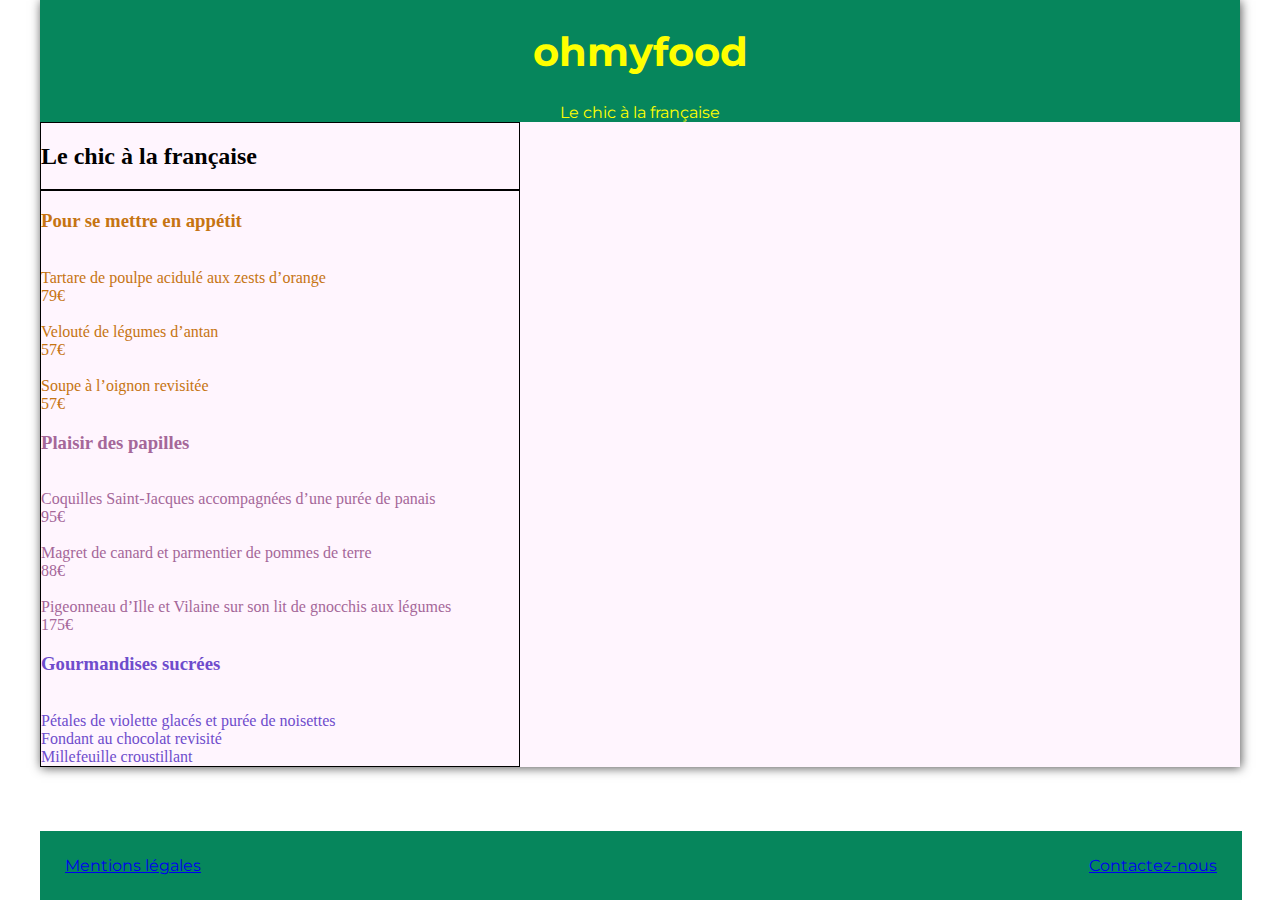
==== chic.html @ 4108fffb "6 html et 5 CSS - html warning error zéro - footer scroll ok" ====
<!DOCTYPE HTML>
<html lang="fr">
    <head>
        <meta charset="utf-8"/>
        <title>Ohmyfood - Le Chic à la Française</title>
        <link rel="stylesheet" href="style.css"/>
        <link rel="stylesheet" href="stylechic.css"/>
        <link rel="stylesheet" href="https://use.fontawesome.com/releases/v5.14.0/css/all.css" integrity="sha384-HzLeBuhoNPvSl5KYnjx0BT+WB0QEEqLprO+NBkkk5gbc67FTaL7XIGa2w1L0Xbgc" crossorigin="anonymous">
        <link href="https://fonts.googleapis.com/css2?family=Montserrat&display=swap" rel="stylesheet">  
        <link href="https://fonts.googleapis.com/css2?family=Croissant+One&display=swap" rel="stylesheet">
    
    </head>
    <body>
        <header>  
            <h1>
                ohmyfood
            </h1>            
        </header>
        <main>
            <header class="textchic">
                Le chic à la française
            </header>
            <div class="menuchic">    
                <section class="menuchictitle">
                    <h2>
                        Le chic à la française
                    </h2>
                </section>
                <section class="menuchicmeal">
                    <div class="police1">
                        <h3>
                            Pour se mettre en appétit
                        </h3>
                            <br>Tartare de poulpe acidulé aux zests d’orange
                                <span class="prix">
                                    79€
                                </span>
                            <br>Velouté de légumes d’antan
                                <span class="prix">
                                    57€
                                </span>
                            <br>Soupe à l’oignon revisitée
                                <span class="prix">
                                    57€
                                </span>
                    </div>
                    <div class="police2">
                        <h3>
                            Plaisir des papilles
                        </h3>
                            <br>Coquilles Saint-Jacques accompagnées d’une purée de panais
                                    <span class="prix">
                                        95€
                                    </span>
                                <br>Magret de canard et parmentier de pommes de terre 
                                    <span class="prix">
                                        88€
                                    </span>
                                <br>Pigeonneau d’Ille et Vilaine sur son lit de gnocchis aux légumes
                                    <span class="prix">
                                        175€
                                    </span>
                    </div>
                    <div class="police3">
                        <h3>
                            Gourmandises sucrées
                        </h3>
                            <br>Pétales de violette glacés et purée de noisettes
                            <br>Fondant au chocolat revisité
                            <br>Millefeuille croustillant 
                    </div>
                </section>
            </div>
        </main>
        <footer>
            <a href="mentions.html" target="_blank">Mentions légales
            </a>  
            <a href="mailto:julieloriau@gmail.com">
                Contactez-nous          
            </a>
        </footer>
    </body>
</html>
---- style.css ----
html {
  box-shadow: 1px 1px 10px #555;
  margin: auto;
  max-width: 1200px;
  width: 100%;
  height: auto;
}

body {
  margin: 0 0 0 0;
}

header, footer, #prochainement {
  @import url("https://fonts.googleapis.com/css2?family=Montserrat&display=swap");
  font-family: "montserrat", "arial", "sans-serif";
  background-color: #06865c;
  color: yellow;
  display: flex;
}

header {
  justify-content: center;
}

#prochainement {
  border-radius: 30px;
  width: 50%;
  align-items: center;
}

footer {
  position: fixed;
  justify-content: space-between;
  bottom: 0px;
  width: 90%;
  padding: 25px 25px 25px 25px;
  margin-right: 35px;
}

section {
  display: flex;
  flex-direction: column;
  flex-wrap: wrap;
  border: 1px solid;
  box-sizing: border-box;
  width: 40%;
}

.note {
  color: #3c1218;
  background-color: #fcdfdb;
  border: #fcdfdb;
}

.chic {
  @import url("https://fonts.googleapis.com/css2?family=Croissant+One&display=swap");
  font-family: "croissant+one", "arial", "sans-serif";
  color: #3c1218;
  background-color: #fff5fe;
  border: #fff5fe;
}

.delice {
  color: #0887fb;
  background-color: #f9f9f9;
  border: #f9f9f9;
}

.palette {
  color: #72bf56;
  background-color: #fdfffd;
  border: #fdfffd;
}

.prix {
  display: flex;
  flex-wrap: nowrap;
}

.text {
  color: black;
}

h1 {
  font-weight: bold;
  font-size: 2.5em;
}

/*# sourceMappingURL=style.css.map */
---- stylechic.css ----
.textchic .menuchictitle {
  @import url("https://fonts.googleapis.com/css2?family=Croissant+One&display=swap");
  font-family: "croissantone", "arial", "sans-serif";
}

.menuchic {
  background-color: #fff5fe;
}

.menuchictitle > h2 {
  color: linear-gradient(#c67412, #a56799, #6e4ccc);
}

.police1 {
  color: #c67412;
}

.police2 {
  color: #a56799;
}

.police3 {
  color: #6e4ccc;
}

/*# sourceMappingURL=stylechic.css.map */
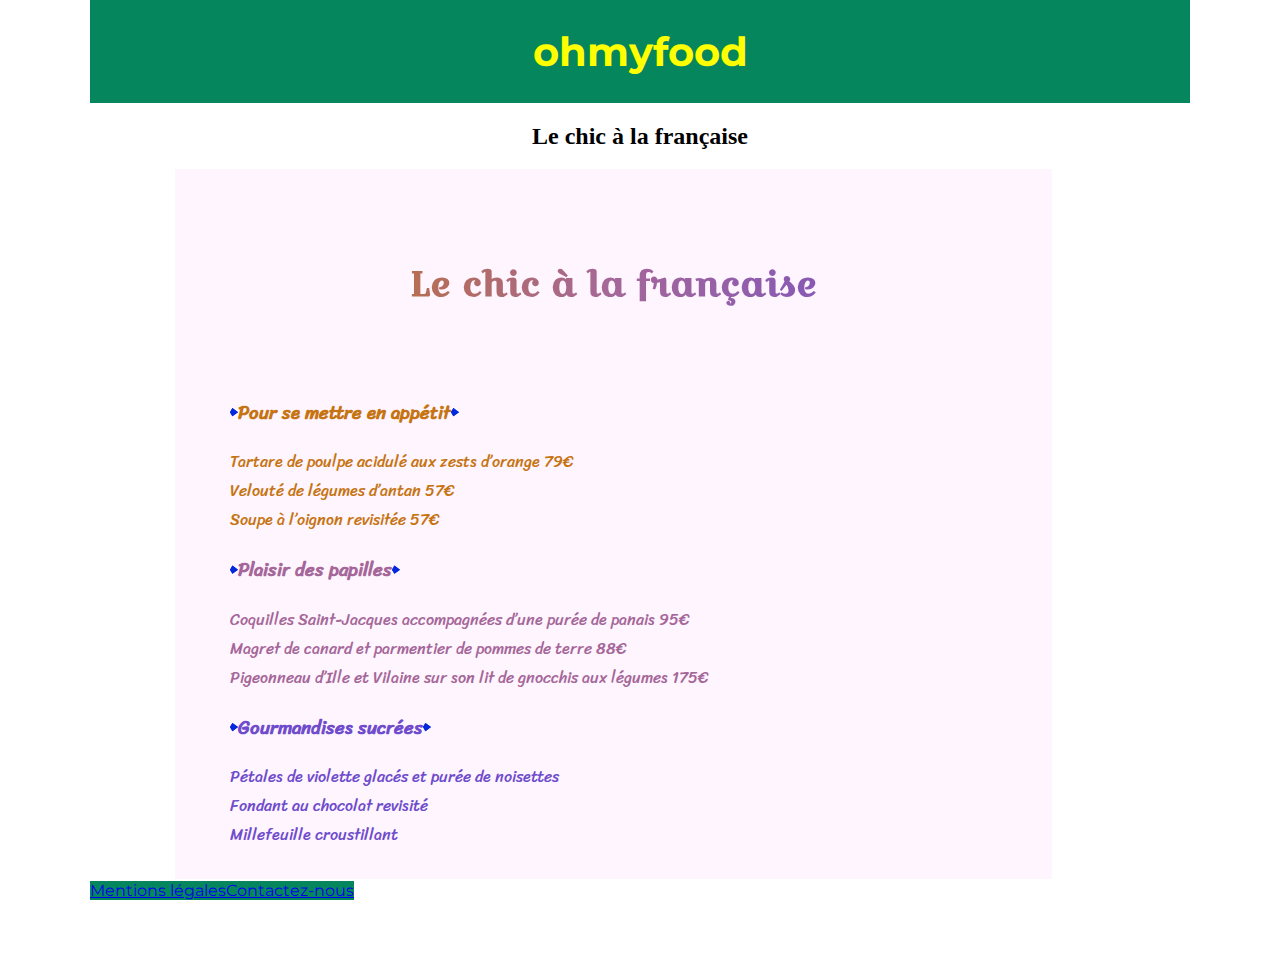
==== commit 4faadc87: "ajout colors font style création box html ok au w3c - pb sur prochainement et footer" ====
--- a/chic.html
+++ b/chic.html
@@ -6,9 +6,7 @@
         <link rel="stylesheet" href="style.css"/>
         <link rel="stylesheet" href="stylechic.css"/>
         <link rel="stylesheet" href="https://use.fontawesome.com/releases/v5.14.0/css/all.css" integrity="sha384-HzLeBuhoNPvSl5KYnjx0BT+WB0QEEqLprO+NBkkk5gbc67FTaL7XIGa2w1L0Xbgc" crossorigin="anonymous">
-        <link href="https://fonts.googleapis.com/css2?family=Montserrat&display=swap" rel="stylesheet">  
-        <link href="https://fonts.googleapis.com/css2?family=Croissant+One&display=swap" rel="stylesheet">
-    
+        <link href="https://fonts.googleapis.com/css2?family=Croissant+One&family=Dancing+Script&family=Devonshire&family=Kalam&family=Kaushan+Script&family=Montserrat&family=Noto+Serif&family=Sriracha&display=swap" rel="stylesheet">
     </head>
     <body>
         <header>  
@@ -17,55 +15,67 @@
             </h1>            
         </header>
         <main>
-            <header class="textchic">
+            <h2>
                 Le chic à la française
-            </header>
+            </h2>
             <div class="menuchic">    
-                <section class="menuchictitle">
-                    <h2>
+                <section class="menu2h">
+                    <h5>
                         Le chic à la française
-                    </h2>
+                    </h5>
                 </section>
-                <section class="menuchicmeal">
+                <section class="menu2s">
                     <div class="police1">
                         <h3>
                             Pour se mettre en appétit
                         </h3>
-                            <br>Tartare de poulpe acidulé aux zests d’orange
-                                <span class="prix">
+                            <span class="plat">
+                                Tartare de poulpe acidulé aux zests d’orange
+                            </span>
+                            <span class="prix">
                                     79€
-                                </span>
-                            <br>Velouté de légumes d’antan
-                                <span class="prix">
-                                    57€
-                                </span>
-                            <br>Soupe à l’oignon revisitée
-                                <span class="prix">
-                                    57€
-                                </span>
+                            </span>
+                            <br><span class="plat">
+                                Velouté de légumes d’antan
+                            </span>
+                            <span class="prix">
+                                57€
+                            </span>
+                            <br><span class="plat">
+                                Soupe à l’oignon revisitée
+                            </span>
+                            <span class="prix">
+                                57€
+                            </span>
                     </div>
                     <div class="police2">
                         <h3>
                             Plaisir des papilles
                         </h3>
-                            <br>Coquilles Saint-Jacques accompagnées d’une purée de panais
-                                    <span class="prix">
-                                        95€
-                                    </span>
-                                <br>Magret de canard et parmentier de pommes de terre 
-                                    <span class="prix">
-                                        88€
-                                    </span>
-                                <br>Pigeonneau d’Ille et Vilaine sur son lit de gnocchis aux légumes
-                                    <span class="prix">
-                                        175€
-                                    </span>
+                            <span class="plat">
+                                Coquilles Saint-Jacques accompagnées d’une purée de panais
+                            </span>        
+                            <span class="prix">
+                                95€
+                            </span>
+                            <br><span class="plat">
+                                Magret de canard et parmentier de pommes de terre 
+                            </span>
+                            <span class="prix">
+                                88€
+                            </span>
+                            <br><span class="plat">
+                                Pigeonneau d’Ille et Vilaine sur son lit de gnocchis aux légumes
+                            </span>
+                            <span class="prix">
+                                175€
+                            </span>
                     </div>
                     <div class="police3">
                         <h3>
                             Gourmandises sucrées
                         </h3>
-                            <br>Pétales de violette glacés et purée de noisettes
+                            Pétales de violette glacés et purée de noisettes
                             <br>Fondant au chocolat revisité
                             <br>Millefeuille croustillant 
                     </div>
--- a/style.css
+++ b/style.css
@@ -1,7 +1,6 @@
 html {
-  box-shadow: 1px 1px 10px #555;
   margin: auto;
-  max-width: 1200px;
+  max-width: 1100px;
   width: 100%;
   height: auto;
 }
@@ -10,9 +9,8 @@
   margin: 0 0 0 0;
 }
 
-header, footer, #prochainement {
-  @import url("https://fonts.googleapis.com/css2?family=Montserrat&display=swap");
-  font-family: "montserrat", "arial", "sans-serif";
+header, footer, h6 {
+  font-family: "Montserrat", sans-serif;
   background-color: #06865c;
   color: yellow;
   display: flex;
@@ -22,28 +20,74 @@
   justify-content: center;
 }
 
-#prochainement {
-  border-radius: 30px;
-  width: 50%;
-  align-items: center;
+main {
+  margin: 15px 50px 55px 50px;
+  padding: 0 35px 35px 35px;
 }
 
 footer {
   position: fixed;
+  bottom: 0px;
   justify-content: space-between;
-  bottom: 0px;
-  width: 90%;
+  /*width: 75%;
   padding: 25px 25px 25px 25px;
-  margin-right: 35px;
+  margin: 35px 50px 0 50px;*/
 }
 
 section {
   display: flex;
+  justify-content: space-around;
+  align-items: justify;
   flex-direction: column;
-  flex-wrap: wrap;
-  border: 1px solid;
+  flex-wrap: nowrap;
+  margin: 10px 35px 10px 35px;
+}
+
+.ligne1, .ligne2 {
+  display: flex;
+  flex-direction: row;
+  flex-wrap: nowrap;
+}
+
+.note, .chic, .delice, .palette {
   box-sizing: border-box;
-  width: 40%;
+  width: 35%;
+  height: 400px;
+  text-align: center;
+}
+
+.note a, .chic a, .delice a, .palette a {
+  text-decoration: none;
+}
+
+.note a {
+  color: #3c1218;
+}
+
+.chic h5 a {
+  background: -webkit-linear-gradient(left, #c67412, #a56799, #6e4ccc);
+  -webkit-background-clip: text;
+  -webkit-text-fill-color: transparent;
+}
+
+.chic h4 a {
+  color: #c77412;
+}
+
+.delice a {
+  color: #0887fb;
+}
+
+.palette a {
+  color: #72bf56;
+}
+
+.palette h5, .note h5, .chic h5, .delice h5 {
+  font-size: 1.5em;
+}
+
+.palette h4, .note h4, .chic h4, .delice h4 {
+  font-size: 1.7em;
 }
 
 .note {
@@ -52,12 +96,29 @@
   border: #fcdfdb;
 }
 
+.note h5 {
+  font-family: "Devonshire", cursive;
+}
+
+.note h4 {
+  font-family: "Sriracha", cursive;
+}
+
 .chic {
-  @import url("https://fonts.googleapis.com/css2?family=Croissant+One&display=swap");
-  font-family: "croissant+one", "arial", "sans-serif";
-  color: #3c1218;
   background-color: #fff5fe;
   border: #fff5fe;
+}
+
+.chic h5 {
+  font-family: "Croissant One", cursive;
+  background: -webkit-linear-gradient(left, #c67412, #a56799, #6e4ccc);
+  -webkit-background-clip: text;
+  -webkit-text-fill-color: transparent;
+}
+
+.chic h4 {
+  color: #c77412;
+  font-family: "Noto Serif", serif;
 }
 
 .delice {
@@ -66,19 +127,30 @@
   border: #f9f9f9;
 }
 
+.delice h5 {
+  font-family: "Dancing Script", cursive;
+}
+
+.delice h4 {
+  font-family: "Kalam", cursive;
+}
+
 .palette {
   color: #72bf56;
   background-color: #fdfffd;
   border: #fdfffd;
 }
 
-.prix {
-  display: flex;
-  flex-wrap: nowrap;
+.palette h5 {
+  font-family: "Kaushan Script", cursive;
 }
 
-.text {
-  color: black;
+.palette h4 {
+  font-family: "Kalam", cursive;
+}
+
+h1, h2, h4, h5 {
+  justify-content: center;
 }
 
 h1 {
@@ -86,4 +158,40 @@
   font-size: 2.5em;
 }
 
+h2 {
+  display: flex;
+}
+
+h4 {
+  display: flex;
+}
+
+h5 {
+  display: flex;
+}
+
+.ligne3 {
+  width: 50%;
+  display: flex;
+  flex-direction: column;
+  align-items: center;
+}
+
+.ligne3 > h3 {
+  justify-content: center;
+  font-size: 1.8em;
+  font-weight: lighter;
+  color: yellow;
+  border-radius: 10px;
+  background-clip: border-box;
+  background-color: #06865c;
+  padding: 10px 30px 10px 30px;
+}
+
+.menunote, .menuchic, .menudelice, .menupalette {
+  justify-content: center;
+  width: 90%;
+  padding: 20px 20px 20px 20px;
+}
+
 /*# sourceMappingURL=style.css.map */
--- a/stylechic.css
+++ b/stylechic.css
@@ -1,26 +1,59 @@
-.textchic .menuchictitle {
-  @import url("https://fonts.googleapis.com/css2?family=Croissant+One&display=swap");
-  font-family: "croissantone", "arial", "sans-serif";
-}
-
 .menuchic {
   background-color: #fff5fe;
 }
 
-.menuchictitle > h2 {
-  color: linear-gradient(#c67412, #a56799, #6e4ccc);
+h5 {
+  font-family: "Croissant One", cursive;
+  background: -webkit-linear-gradient(left, #c67412, #a56799, #6e4ccc);
+  background: -moz-linear-gradient(left, #c67412, #a56799, #6e4ccc);
+  -webkit-background-clip: text;
+  -moz-background-clip: text;
+  -webkit-text-fill-color: transparent;
+  -moz-text-fill-color: transparent;
+  font-size: 2.2em;
+}
+
+h3::before, h3::after {
+  content: "";
+  border: 4px solid #0228dd;
+  background: #0228dd;
+  clip-path: polygon(30% 40%, 100% 50%, 30% 60%, 0% 50%);
+}
+
+.menu2s {
+  font-family: "Sriracha", cursive;
 }
 
 .police1 {
   color: #c67412;
+  padding: 0 0 0 0;
 }
 
 .police2 {
   color: #a56799;
+  padding: 0 0 0 0;
 }
 
 .police3 {
   color: #6e4ccc;
+  padding: 0 0 0 0;
 }
 
+.prix {
+  text-align: right;
+}
+
+.plat {
+  text-align: left;
+}
+
+/*rgba(198,116,18) ,rgba(165,103,153), rgba(110,76,204)*/
+/*sur le style.scss .chic
+.chic{
+    font-size: 1.1em;
+    font-weight: bold;
+    display:flex;
+    justify-content: center;
+}*/
+
 /*# sourceMappingURL=stylechic.css.map */
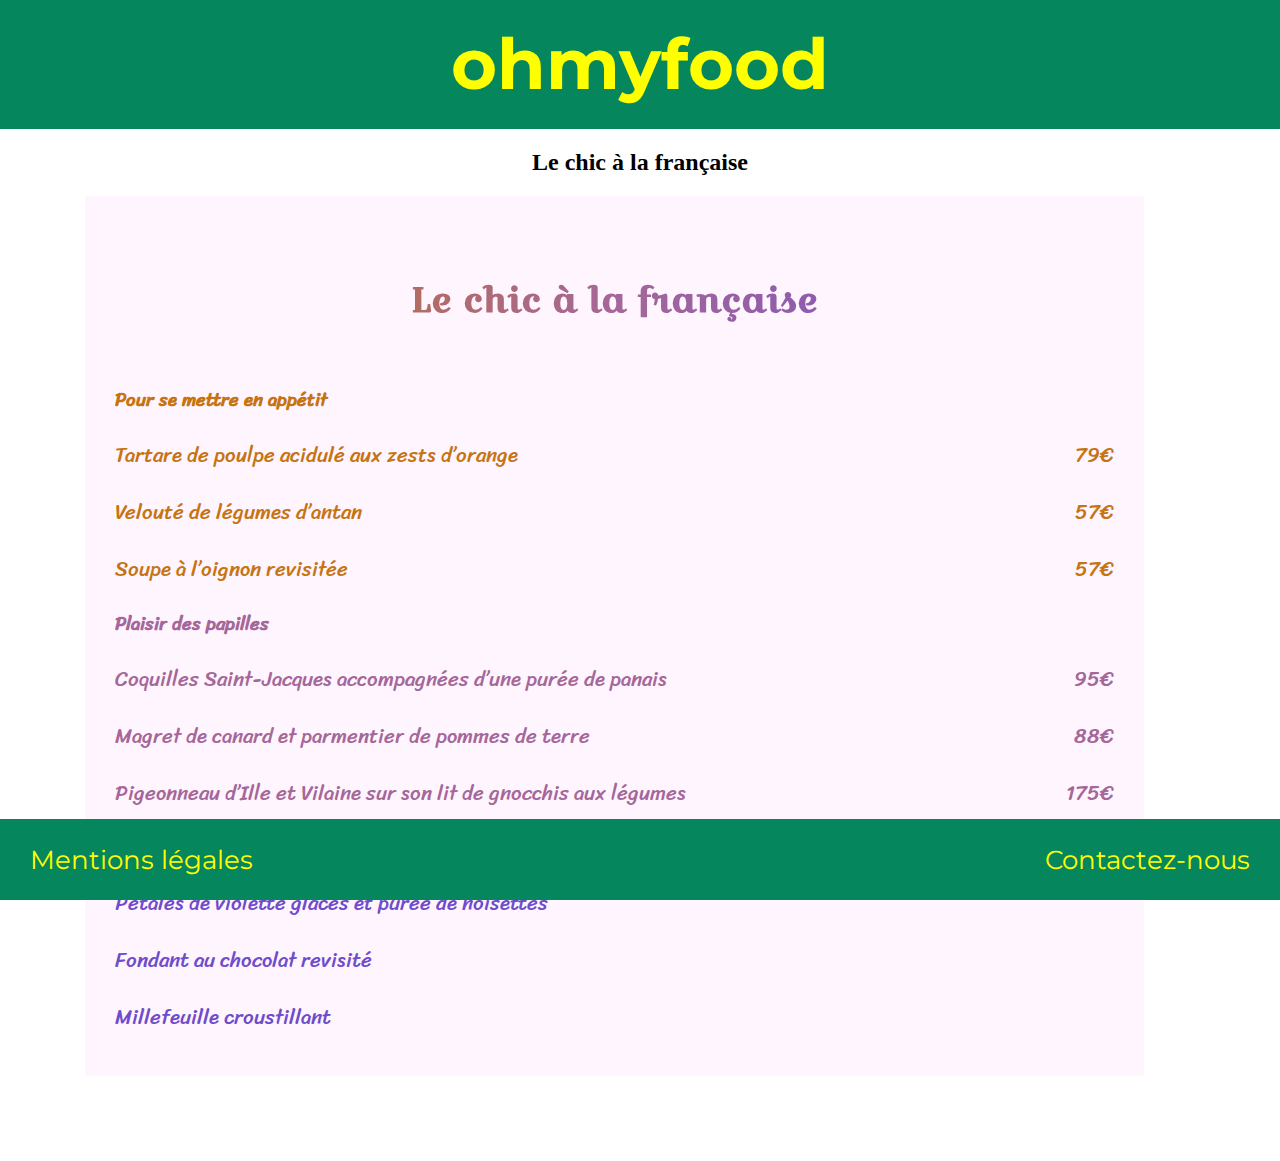
==== commit 9e115ee3: "responsive ok centré ok reste animations et traits bords h3 menus" ====
--- a/chic.html
+++ b/chic.html
@@ -11,7 +11,9 @@
     <body>
         <header>  
             <h1>
-                ohmyfood
+                <a href="index.html">
+                    ohmyfood
+                </a>
             </h1>            
         </header>
         <main>
@@ -29,55 +31,63 @@
                         <h3>
                             Pour se mettre en appétit
                         </h3>
-                            <span class="plat">
+                            <div class="plat">
+                                <p>
                                 Tartare de poulpe acidulé aux zests d’orange
-                            </span>
-                            <span class="prix">
-                                    79€
-                            </span>
-                            <br><span class="plat">
-                                Velouté de légumes d’antan
-                            </span>
-                            <span class="prix">
-                                57€
-                            </span>
-                            <br><span class="plat">
-                                Soupe à l’oignon revisitée
-                            </span>
-                            <span class="prix">
-                                57€
-                            </span>
+                                    <span class="prix">
+                                            79€
+                                    </span>
+                                </p>
+                                <p>
+                                    Velouté de légumes d’antan
+                                        <span class="prix">
+                                            57€
+                                        </span>
+                                </p>
+                                <p>
+                                    Soupe à l’oignon revisitée
+                                        <span class="prix">
+                                            57€
+                                        </span>
+                                </p>
+                            </div>
                     </div>
                     <div class="police2">
                         <h3>
                             Plaisir des papilles
                         </h3>
-                            <span class="plat">
-                                Coquilles Saint-Jacques accompagnées d’une purée de panais
-                            </span>        
-                            <span class="prix">
-                                95€
-                            </span>
-                            <br><span class="plat">
+                            <p>
+                                Coquilles Saint-Jacques accompagnées d’une purée de panais  
+                                    <span class="prix">
+                                        95€
+                                    </span>
+                            </p>
+                            <p>
                                 Magret de canard et parmentier de pommes de terre 
-                            </span>
-                            <span class="prix">
-                                88€
-                            </span>
-                            <br><span class="plat">
+                                    <span class="prix">
+                                        88€
+                                    </span>
+                            </p>
+                            <p>
                                 Pigeonneau d’Ille et Vilaine sur son lit de gnocchis aux légumes
-                            </span>
-                            <span class="prix">
-                                175€
-                            </span>
+                                    <span class="prix">
+                                        175€
+                                    </span>
+                            </p>
                     </div>
                     <div class="police3">
                         <h3>
                             Gourmandises sucrées
                         </h3>
-                            Pétales de violette glacés et purée de noisettes
-                            <br>Fondant au chocolat revisité
-                            <br>Millefeuille croustillant 
+                            <p>
+                                Pétales de violette glacés et purée de noisettes
+                            </p>
+                            <p>
+                                Fondant au chocolat revisité
+                            </p>
+                            <p>
+                                Millefeuille croustillant
+                            </p> 
                     </div>
                 </section>
             </div>
--- a/style.css
+++ b/style.css
@@ -1,10 +1,3 @@
-html {
-  margin: auto;
-  max-width: 1100px;
-  width: 100%;
-  height: auto;
-}
-
 body {
   margin: 0 0 0 0;
 }
@@ -21,7 +14,8 @@
 }
 
 main {
-  margin: 15px 50px 55px 50px;
+  box-sizing: 100%;
+  margin: 15px 50px 50px 50px;
   padding: 0 35px 35px 35px;
 }
 
@@ -29,45 +23,75 @@
   position: fixed;
   bottom: 0px;
   justify-content: space-between;
-  /*width: 75%;
-  padding: 25px 25px 25px 25px;
-  margin: 35px 50px 0 50px;*/
-}
-
-section {
-  display: flex;
-  justify-content: space-around;
-  align-items: justify;
+  width: 100%;
+}
+
+footer a {
+  padding: 25px 30px 25px 30px;
+  font-size: 1.6em;
+}
+
+h1 a, footer a {
+  color: yellow;
+}
+
+.ligne {
+  display: flex;
+  flex-direction: row;
+  justify-content: center;
+  margin: 15px 50px 0 50px;
+}
+
+.note, .chic, .delice, .palette {
+  box-sizing: border-box;
+  width: 400px;
+  height: 600px;
+  justify-content: center;
+  align-items: center;
+  display: flex;
   flex-direction: column;
   flex-wrap: nowrap;
-  margin: 10px 35px 10px 35px;
-}
-
-.ligne1, .ligne2 {
-  display: flex;
-  flex-direction: row;
-  flex-wrap: nowrap;
-}
-
-.note, .chic, .delice, .palette {
-  box-sizing: border-box;
-  width: 35%;
-  height: 400px;
+}
+
+.note, .delice {
+  margin: 0 15px 0 0;
+}
+
+.chic, .palette {
+  margin: 0 0 0 15px;
+}
+
+.note a, .chic a, .delice a, .palette a, h1 a, footer a {
+  text-decoration: none;
+}
+
+.zoom, h1 a, h1, h2, h4, h5, .ligne3 {
   text-align: center;
 }
 
-.note a, .chic a, .delice a, .palette a {
-  text-decoration: none;
+.zoom:hover {
+  zoom: 135%;
 }
 
 .note a {
   color: #3c1218;
 }
 
+.note i {
+  padding: 0 5px 0 5px;
+  background: -webkit-linear-gradient(left, #f15c61, #f6916a);
+  -webkit-background-clip: text;
+  -moz-background-clip: text;
+  -webkit-text-fill-color: transparent;
+  -moz-text-fill-color: transparent;
+}
+
 .chic h5 a {
   background: -webkit-linear-gradient(left, #c67412, #a56799, #6e4ccc);
   -webkit-background-clip: text;
-  -webkit-text-fill-color: transparent;
+  -moz-background-clip: text;
+  -webkit-text-fill-color: transparent;
+  -moz-text-fill-color: transparent;
 }
 
 .chic h4 a {
@@ -78,22 +102,40 @@
   color: #0887fb;
 }
 
+.delice h5 {
+  background: -webkit-linear-gradient(left, #023be3, #0889fb);
+  -webkit-background-clip: text;
+  -moz-background-clip: text;
+  -webkit-text-fill-color: transparent;
+  -moz-text-fill-color: transparent;
+}
+
 .palette a {
   color: #72bf56;
 }
 
+.palette h5 {
+  background: -webkit-linear-gradient(left, #41963c, #b8fa7c);
+  -webkit-background-clip: text;
+  -moz-background-clip: text;
+  -webkit-text-fill-color: transparent;
+  -moz-text-fill-color: transparent;
+}
+
 .palette h5, .note h5, .chic h5, .delice h5 {
-  font-size: 1.5em;
+  font-size: 1.4em;
 }
 
 .palette h4, .note h4, .chic h4, .delice h4 {
-  font-size: 1.7em;
+  font-size: 2em;
 }
 
 .note {
   color: #3c1218;
   background-color: #fcdfdb;
-  border: #fcdfdb;
+}
+.note:hover {
+  background: rgba(252, 223, 219, 0.5);
 }
 
 .note h5 {
@@ -106,14 +148,18 @@
 
 .chic {
   background-color: #fff5fe;
-  border: #fff5fe;
+}
+.chic:hover {
+  background: rgba(255, 245, 254, 0.5);
 }
 
 .chic h5 {
   font-family: "Croissant One", cursive;
   background: -webkit-linear-gradient(left, #c67412, #a56799, #6e4ccc);
   -webkit-background-clip: text;
-  -webkit-text-fill-color: transparent;
+  -moz-background-clip: text;
+  -webkit-text-fill-color: transparent;
+  -moz-text-fill-color: transparent;
 }
 
 .chic h4 {
@@ -124,7 +170,9 @@
 .delice {
   color: #0887fb;
   background-color: #f9f9f9;
-  border: #f9f9f9;
+}
+.delice:hover {
+  background: rgba(249, 249, 249, 0.5);
 }
 
 .delice h5 {
@@ -138,7 +186,9 @@
 .palette {
   color: #72bf56;
   background-color: #fdfffd;
-  border: #fdfffd;
+}
+.palette:hover {
+  background: rgba(253, 255, 253, 0.5);
 }
 
 .palette h5 {
@@ -149,49 +199,66 @@
   font-family: "Kalam", cursive;
 }
 
-h1, h2, h4, h5 {
-  justify-content: center;
-}
-
-h1 {
+h1, h2, h4, h5, .ligne3 {
+  justify-content: center;
+  display: flex;
+}
+
+h1 a {
   font-weight: bold;
-  font-size: 2.5em;
-}
-
-h2 {
-  display: flex;
-}
-
-h4 {
-  display: flex;
-}
-
-h5 {
-  display: flex;
+  font-size: 2.2em;
 }
 
 .ligne3 {
-  width: 50%;
-  display: flex;
-  flex-direction: column;
-  align-items: center;
+  box-sizing: content-box;
+  width: 30%;
+  margin: auto;
+  justify-content: center;
 }
 
 .ligne3 > h3 {
-  justify-content: center;
-  font-size: 1.8em;
+  font-size: 1.9em;
   font-weight: lighter;
   color: yellow;
   border-radius: 10px;
-  background-clip: border-box;
   background-color: #06865c;
   padding: 10px 30px 10px 30px;
 }
 
-.menunote, .menuchic, .menudelice, .menupalette {
+.menu1s, .menuchic, .menudelice, .menupalette {
   justify-content: center;
   width: 90%;
-  padding: 20px 20px 20px 20px;
+  padding: 20px 30px 20px 30px;
+}
+
+p {
+  display: flex;
+  flex-direction: row;
+  width: 100%;
+  justify-content: space-between;
+  font-size: 1.3em;
+}
+
+.prix {
+  display: flex;
+  flex-direction: column;
+  width: 20%;
+  align-items: flex-end;
+}
+
+@media (max-width: 768px) {
+  .ligne {
+    display: flex;
+    flex-direction: column;
+  }
+
+  .note, .chic, .delice, .palette {
+    margin: 15px 15px 0 15px;
+  }
+
+  .ligne {
+    margin: 0 0 0 0;
+  }
 }
 
 /*# sourceMappingURL=style.css.map */
--- a/stylechic.css
+++ b/stylechic.css
@@ -13,11 +13,16 @@
   font-size: 2.2em;
 }
 
-h3::before, h3::after {
-  content: "";
-  border: 4px solid #0228dd;
-  background: #0228dd;
-  clip-path: polygon(30% 40%, 100% 50%, 30% 60%, 0% 50%);
+h3::before {
+  width: 80px;
+  height: 100px;
+  background-color: #000;
+  border-radius: 50%/60% 60% 40% 40%;
+  /*content: "";
+  background:rgba(2,40,221);
+  width: 500px;
+  height: 500px;
+  clip-path: polygon(81% 98%, 100% 97%, 100% 100%, 51% 100%, 0 100%, 0 97%, 18% 99%);*/
 }
 
 .menu2s {
@@ -39,14 +44,6 @@
   padding: 0 0 0 0;
 }
 
-.prix {
-  text-align: right;
-}
-
-.plat {
-  text-align: left;
-}
-
 /*rgba(198,116,18) ,rgba(165,103,153), rgba(110,76,204)*/
 /*sur le style.scss .chic
 .chic{
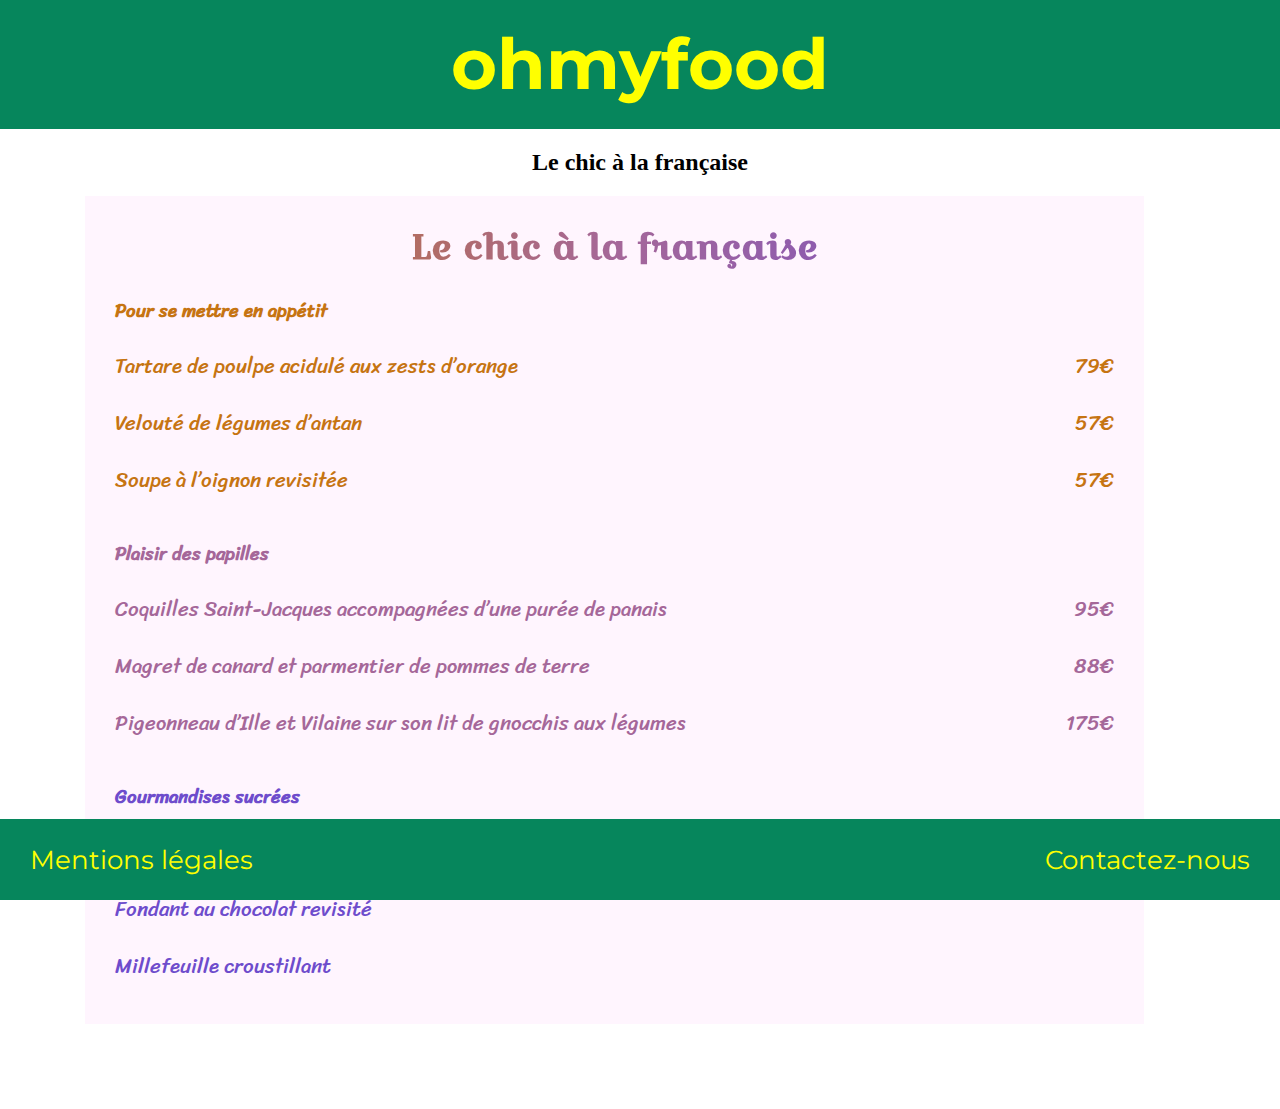
==== commit 23bafb87: "ajustement DRY - modif responsive sur chic" ====
--- a/chic.html
+++ b/chic.html
@@ -5,6 +5,7 @@
         <title>Ohmyfood - Le Chic à la Française</title>
         <link rel="stylesheet" href="style.css"/>
         <link rel="stylesheet" href="stylechic.css"/>
+        <meta name="viewport" content="width=device-width,initial-scale=1">
         <link rel="stylesheet" href="https://use.fontawesome.com/releases/v5.14.0/css/all.css" integrity="sha384-HzLeBuhoNPvSl5KYnjx0BT+WB0QEEqLprO+NBkkk5gbc67FTaL7XIGa2w1L0Xbgc" crossorigin="anonymous">
         <link href="https://fonts.googleapis.com/css2?family=Croissant+One&family=Dancing+Script&family=Devonshire&family=Kalam&family=Kaushan+Script&family=Montserrat&family=Noto+Serif&family=Sriracha&display=swap" rel="stylesheet">
     </head>
--- a/style.css
+++ b/style.css
@@ -1,5 +1,6 @@
 body {
   margin: 0 0 0 0;
+  width: 100%;
 }
 
 header, footer, h6 {
@@ -11,10 +12,11 @@
 
 header {
   justify-content: center;
+  width: 100%;
 }
 
 main {
-  box-sizing: 100%;
+  box-sizing: content-box;
   margin: 15px 50px 50px 50px;
   padding: 0 35px 35px 35px;
 }
@@ -103,7 +105,7 @@
 }
 
 .delice h5 {
-  background: -webkit-linear-gradient(left, #023be3, #0889fb);
+  background: -webkit-linear-gradient(left, #0023db, #087ef8);
   -webkit-background-clip: text;
   -moz-background-clip: text;
   -webkit-text-fill-color: transparent;
@@ -231,6 +233,18 @@
   padding: 20px 30px 20px 30px;
 }
 
+.menu1h h5, .menu2h h5, .menu3h h5, .menu4h h5 {
+  font-size: 2.2em;
+  margin: 5px 0 0 0;
+}
+
+.menu1s, .menu2s, .menu3s, .menu4s {
+  margin: 5px 0 0 0;
+  display: flex;
+  flex-direction: column;
+  justify-content: flex-start;
+}
+
 p {
   display: flex;
   flex-direction: row;
@@ -246,18 +260,49 @@
   align-items: flex-end;
 }
 
+.mention h3 {
+  text-align: justify;
+}
+
+.mention {
+  margin: 10px 5px 60px 5px;
+}
+
 @media (max-width: 768px) {
   .ligne {
     display: flex;
     flex-direction: column;
+    margin: 0 0 0 0;
   }
 
   .note, .chic, .delice, .palette {
     margin: 15px 15px 0 15px;
-  }
-
-  .ligne {
-    margin: 0 0 0 0;
+    padding: 0 0 0 0;
+    box-sizing: border-box;
+    width: auto;
+  }
+
+  .palette a, .note a, .chic a, .delice a {
+    font-size: 1.2em;
+  }
+
+  main {
+    margin: 10px 5px 60px 5px;
+  }
+
+  .menu1s, .menuchic, .menudelice, .menupalette {
+    justify-content: center;
+    margin: 10px 10px 80px 10px;
+    padding: 0 0 10px 0;
+    width: auto;
+  }
+
+  p {
+    font-size: 1.1em;
+  }
+
+  h1 a {
+    font-size: 1.8em;
   }
 }
 
--- a/stylechic.css
+++ b/stylechic.css
@@ -2,29 +2,30 @@
   background-color: #fff5fe;
 }
 
-h5 {
-  font-family: "Croissant One", cursive;
+.menu2h {
   background: -webkit-linear-gradient(left, #c67412, #a56799, #6e4ccc);
   background: -moz-linear-gradient(left, #c67412, #a56799, #6e4ccc);
   -webkit-background-clip: text;
   -moz-background-clip: text;
   -webkit-text-fill-color: transparent;
   -moz-text-fill-color: transparent;
-  font-size: 2.2em;
 }
 
-h3::before {
-  width: 80px;
-  height: 100px;
-  background-color: #000;
-  border-radius: 50%/60% 60% 40% 40%;
-  /*content: "";
-  background:rgba(2,40,221);
-  width: 500px;
-  height: 500px;
-  clip-path: polygon(81% 98%, 100% 97%, 100% 100%, 51% 100%, 0 100%, 0 97%, 18% 99%);*/
+.menu2h h5 {
+  font-family: "Croissant One", cursive;
 }
 
+/*h3::before{
+    width: 80px;
+    height: 100px;
+    background-color: #000;
+    border-radius: 50% / 60% 60% 40% 40%;
+    content: "";
+    background:rgba(2,40,221);
+    width: 500px;
+    height: 500px;
+    clip-path: polygon(81% 98%, 100% 97%, 100% 100%, 51% 100%, 0 100%, 0 97%, 18% 99%);
+}*/
 .menu2s {
   font-family: "Sriracha", cursive;
 }
@@ -44,13 +45,4 @@
   padding: 0 0 0 0;
 }
 
-/*rgba(198,116,18) ,rgba(165,103,153), rgba(110,76,204)*/
-/*sur le style.scss .chic
-.chic{
-    font-size: 1.1em;
-    font-weight: bold;
-    display:flex;
-    justify-content: center;
-}*/
-
 /*# sourceMappingURL=stylechic.css.map */
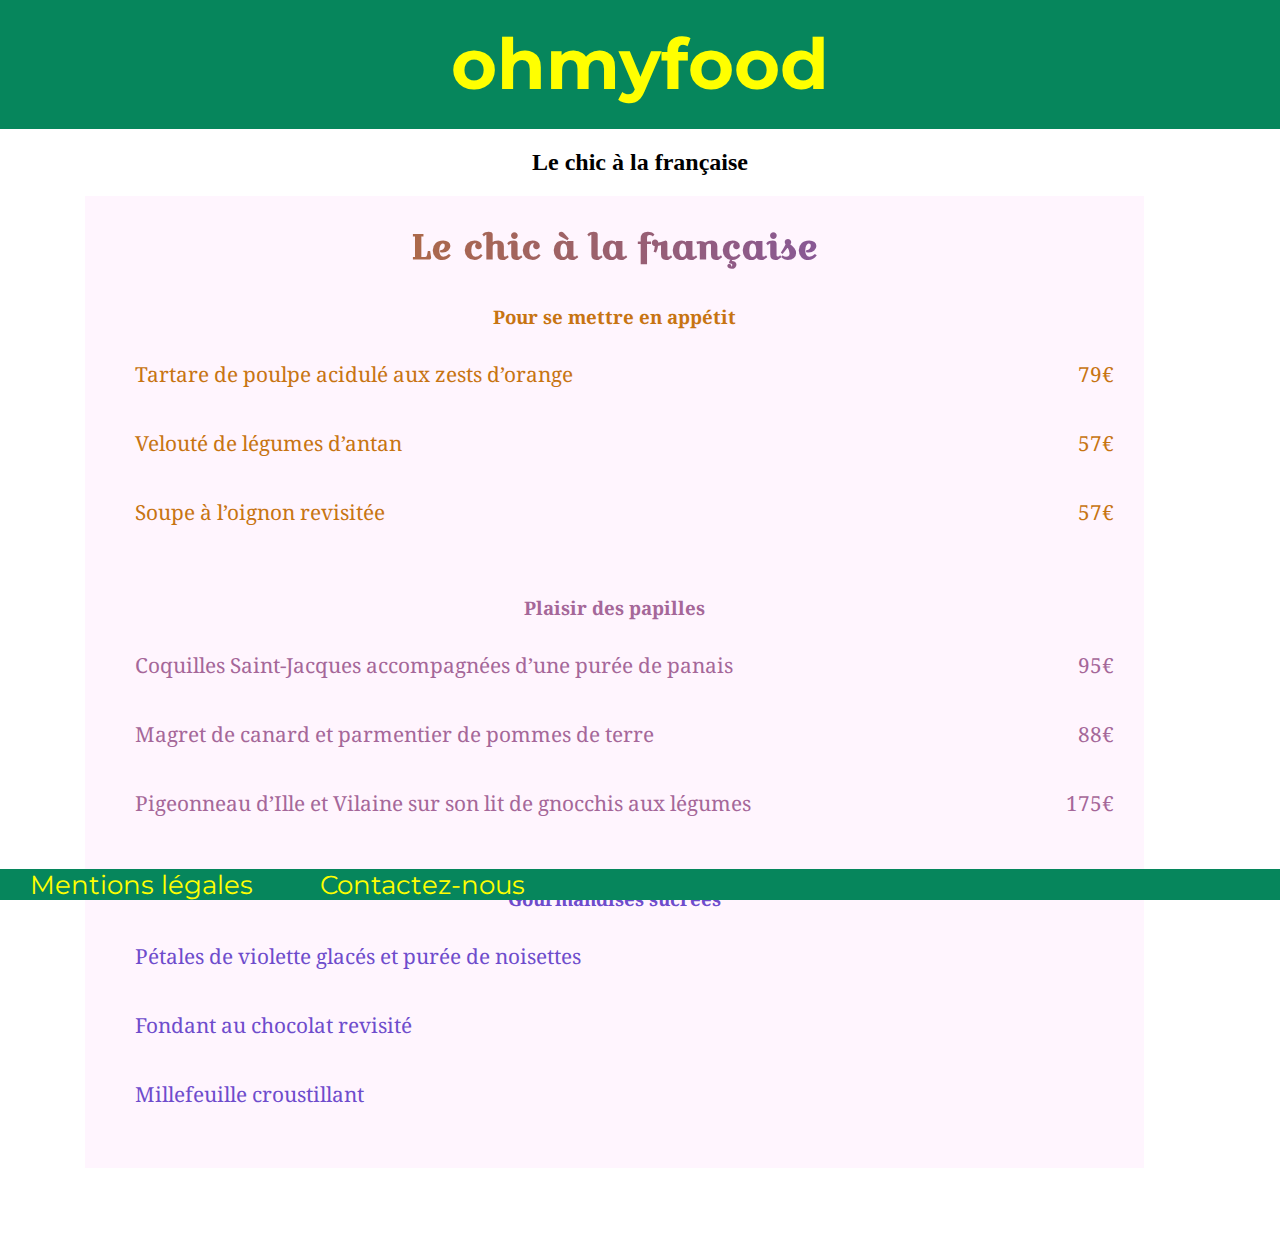
==== commit 4ba01463: "effets graphiques ok sauf points de suspension en cours de résolution - DRY retravaillé - clip-path " ====
--- a/chic.html
+++ b/chic.html
@@ -29,9 +29,13 @@
                 </section>
                 <section class="menu2s">
                     <div class="police1">
-                        <h3>
-                            Pour se mettre en appétit
-                        </h3>
+                        <div class="deco">
+                            <span class="img1"></span>
+                                <h3>
+                                    Pour se mettre en appétit
+                                </h3>
+                            <span class="img2"></span>
+                        </div>
                             <div class="plat">
                                 <p>
                                 Tartare de poulpe acidulé aux zests d’orange
@@ -54,9 +58,13 @@
                             </div>
                     </div>
                     <div class="police2">
-                        <h3>
-                            Plaisir des papilles
-                        </h3>
+                        <div class="deco">
+                            <span class="img1"></span>
+                                <h3>
+                                    Plaisir des papilles
+                                </h3>
+                            <span class="img2"></span>
+                        </div>
                             <p>
                                 Coquilles Saint-Jacques accompagnées d’une purée de panais  
                                     <span class="prix">
@@ -77,9 +85,13 @@
                             </p>
                     </div>
                     <div class="police3">
-                        <h3>
-                            Gourmandises sucrées
-                        </h3>
+                        <div class="deco">
+                            <span class="img1"></span>
+                                <h3>
+                                    Gourmandises sucrées
+                                </h3>
+                            <span class="img2"></span>
+                        </div>
                             <p>
                                 Pétales de violette glacés et purée de noisettes
                             </p>
@@ -94,11 +106,13 @@
             </div>
         </main>
         <footer>
-            <a href="mentions.html" target="_blank">Mentions légales
-            </a>  
-            <a href="mailto:julieloriau@gmail.com">
-                Contactez-nous          
-            </a>
+            <div class="wiggle">
+                <a href="mentions.html" target="_blank">Mentions légales
+                </a>  
+                <a href="mailto:julieloriau@gmail.com">
+                    Contactez-nous          
+                </a>
+            </div>
         </footer>
     </body>
 </html> --- a/style.css
+++ b/style.css
@@ -304,6 +304,10 @@
   h1 a {
     font-size: 1.8em;
   }
+
+  footer a {
+    font-size: 1.2em;
+  }
 }
 
 /*# sourceMappingURL=style.css.map */
--- a/stylechic.css
+++ b/stylechic.css
@@ -2,47 +2,124 @@
   background-color: #fff5fe;
 }
 
-.menu2h {
-  background: -webkit-linear-gradient(left, #c67412, #a56799, #6e4ccc);
-  background: -moz-linear-gradient(left, #c67412, #a56799, #6e4ccc);
+.menu2h h5 {
+  font-family: "Croissant One", cursive;
+  background: linear-gradient(to right, #c67412, #6e4ccc);
   -webkit-background-clip: text;
+  -webkit-text-fill-color: transparent;
   -moz-background-clip: text;
-  -webkit-text-fill-color: transparent;
-  -moz-text-fill-color: transparent;
+  background-clip: text;
+  color: transparent;
 }
 
-.menu2h h5 {
-  font-family: "Croissant One", cursive;
+.menu2s {
+  font-family: "Noto Serif", serif;
 }
 
-/*h3::before{
-    width: 80px;
-    height: 100px;
-    background-color: #000;
-    border-radius: 50% / 60% 60% 40% 40%;
-    content: "";
-    background:rgba(2,40,221);
-    width: 500px;
-    height: 500px;
-    clip-path: polygon(81% 98%, 100% 97%, 100% 100%, 51% 100%, 0 100%, 0 97%, 18% 99%);
-}*/
-.menu2s {
-  font-family: "Sriracha", cursive;
+.police1, .police2, .police3 {
+  margin: 10px 10px 10px 10px;
+}
+
+p {
+  padding: 10px 10px 10px 10px;
 }
 
 .police1 {
-  color: #c67412;
-  padding: 0 0 0 0;
+  color: #c77412;
 }
 
 .police2 {
   color: #a56799;
-  padding: 0 0 0 0;
 }
 
 .police3 {
   color: #6e4ccc;
-  padding: 0 0 0 0;
 }
 
+/*clip-path*/
+.police1 .img1, .police2 .img1, .police3 .img1 {
+  clip-path: polygon(75% 30%, 100% 50%, 75% 70%, 0 50%);
+}
+
+.police1 .img2, .police2 .img2, .police3 .img2 {
+  clip-path: polygon(25% 30%, 100% 50%, 25% 70%, 0 50%);
+}
+
+.police1 .img1, .police1 .img2 {
+  background-color: #c77412;
+}
+
+.police2 .img1, .police2 .img2 {
+  background-color: #a56799;
+}
+
+.police3 .img1, .police3 .img2 {
+  background-color: #6e4ccc;
+}
+
+/*.police1 h3, .police2 h3, .police3 h3{
+    text-align: center;
+    background-size: 0 100%;
+    background: linear-gradient(to top, rgb(199,116,18) 0%, rgb(199,116,18) 1px, transparent 3px) no-repeat;
+    transition: background-size 1s;
+}
+.police1 h3, .police2 h3, .police3 h3{
+    &:hover{
+    background-size: 100% 100%;
+}
+}*/
+.police1 h3 {
+  text-align: center;
+  background: linear-gradient(to top, #c77412 0%, #c77412 1px, transparent 3px) no-repeat;
+  background-size: 0 100%;
+  transition: background-size 1s;
+}
+.police1 h3:hover {
+  background-size: 100% 100%;
+}
+
+.police2 h3 {
+  text-align: center;
+  background: linear-gradient(to top, #a56799 0%, #a56799 1px, transparent 3px) no-repeat;
+  background-size: 0 100%;
+  transition: background-size 1s;
+}
+.police2 h3:hover {
+  background-size: 100% 100%;
+}
+
+.police3 h3 {
+  text-align: center;
+  background: linear-gradient(to top, #6e4ccc 0%, #6e4ccc 1px, transparent 3px) no-repeat;
+  background-size: 0 100%;
+  transition: background-size 1s;
+}
+.police3 h3:hover {
+  background-size: 100% 100%;
+}
+
+/*
+.menunote .police1 h3{
+        text-align: center;
+        background: linear-gradient(to top, rgb(199,116,18) 0%, rgb(199,116,18) 1px, transparent 3px) no-repeat;
+        background-size: 0 100%;
+        transition: background-size 1s;
+    }
+.menunote h3:hover, .menuchic h3:hover, .menudelice h3:hover, .menupalette h3:hover{
+        background-size: 100% 100%;
+    }
+    , .menuchic h3, .menudelice h3, .menupalette h3
+    , .menuchic h3:hover, .menudelice h3:hover, .menupalette h3:hover
+
+
+.police1 h3{
+    background: linear-gradient(to top, rgb(199,116,18) 0%, rgb(199,116,18) 1px, transparent 3px) no-repeat;
+}
+.police2 h3{
+    background: linear-gradient(to top, rgba(165,103,153) 0%, rgba(165,103,153) 1px, transparent 3px) no-repeat;
+}
+.police3 h3{
+    background: linear-gradient(to top, rgba(110,76,204) 0%, rgba(110,76,204) 1px, transparent 3px) no-repeat;
+}*/
+
 /*# sourceMappingURL=stylechic.css.map */
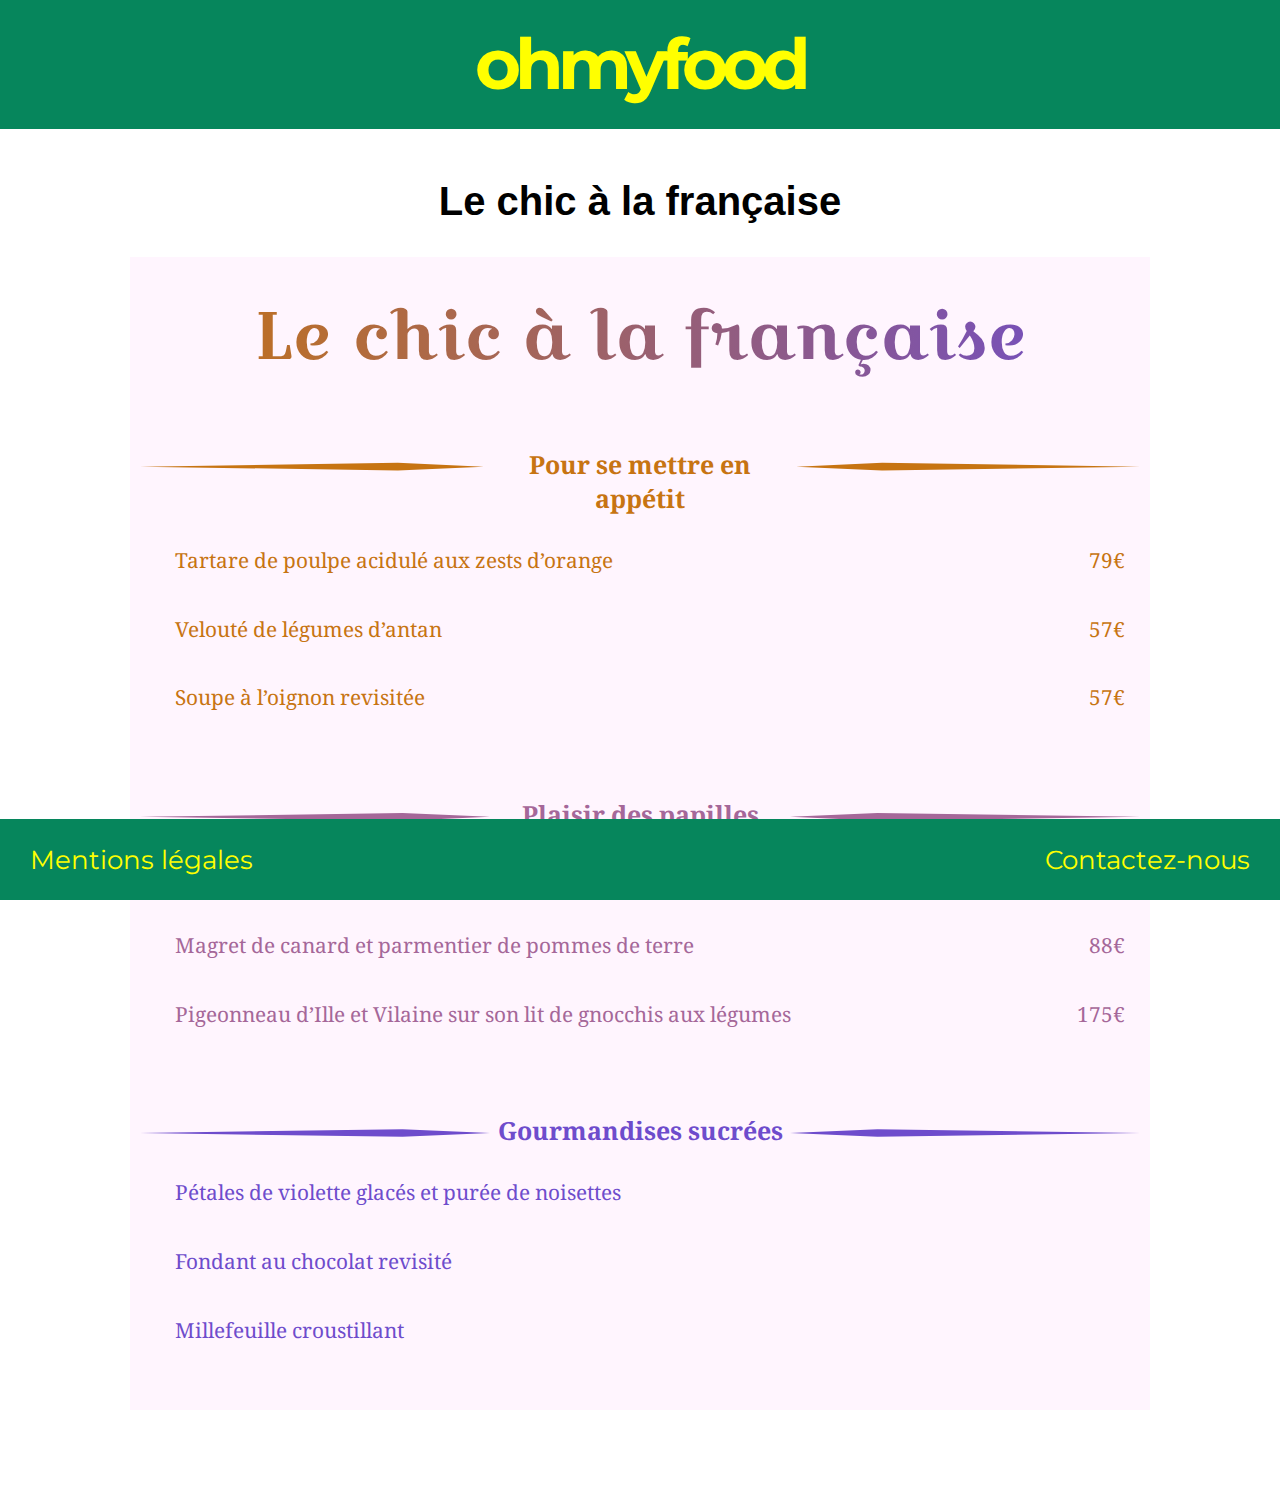
==== commit 99811123: "projet finalisé - responsive ok - w3c css problématique icones" ====
--- a/chic.html
+++ b/chic.html
@@ -65,24 +65,26 @@
                                 </h3>
                             <span class="img2"></span>
                         </div>
-                            <p>
-                                Coquilles Saint-Jacques accompagnées d’une purée de panais  
-                                    <span class="prix">
-                                        95€
-                                    </span>
-                            </p>
-                            <p>
-                                Magret de canard et parmentier de pommes de terre 
-                                    <span class="prix">
-                                        88€
-                                    </span>
-                            </p>
-                            <p>
-                                Pigeonneau d’Ille et Vilaine sur son lit de gnocchis aux légumes
-                                    <span class="prix">
-                                        175€
-                                    </span>
-                            </p>
+                            <div class="plat">
+                                <p>
+                                    Coquilles Saint-Jacques accompagnées d’une purée de panais  
+                                        <span class="prix">
+                                            95€
+                                        </span>
+                                </p>
+                                <p>
+                                    Magret de canard et parmentier de pommes de terre 
+                                        <span class="prix">
+                                            88€
+                                        </span>
+                                </p>
+                                <p>
+                                    Pigeonneau d’Ille et Vilaine sur son lit de gnocchis aux légumes
+                                        <span class="prix">
+                                            175€
+                                        </span>
+                                </p>
+                            </div>
                     </div>
                     <div class="police3">
                         <div class="deco">
@@ -92,16 +94,18 @@
                                 </h3>
                             <span class="img2"></span>
                         </div>
-                            <p>
-                                Pétales de violette glacés et purée de noisettes
-                            </p>
-                            <p>
-                                Fondant au chocolat revisité
-                            </p>
-                            <p>
-                                Millefeuille croustillant
-                            </p> 
-                    </div>
+                            <div class="plat">
+                                <p>
+                                    Pétales de violette glacés et purée de noisettes
+                                </p>
+                                <p>
+                                    Fondant au chocolat revisité
+                                </p>
+                                <p>
+                                    Millefeuille croustillant
+                                </p>
+                            </div> 
+                        </div>
                 </section>
             </div>
         </main>
--- a/style.css
+++ b/style.css
@@ -1,9 +1,11 @@
+@charset "UTF-8";
+/*template*/
 body {
   margin: 0 0 0 0;
   width: 100%;
 }
 
-header, footer, h6 {
+header, .wiggle, h6 {
   font-family: "Montserrat", sans-serif;
   background-color: #06865c;
   color: yellow;
@@ -17,11 +19,10 @@
 
 main {
   box-sizing: content-box;
-  margin: 15px 50px 50px 50px;
-  padding: 0 35px 35px 35px;
-}
-
-footer {
+  margin: 50px 50px 100px 50px;
+}
+
+.wiggle {
   position: fixed;
   bottom: 0px;
   justify-content: space-between;
@@ -37,6 +38,13 @@
   color: yellow;
 }
 
+h1 a {
+  font-weight: bold;
+  font-size: 2.2em;
+  letter-spacing: -6px;
+}
+
+/*index*/
 .ligne {
   display: flex;
   flex-direction: row;
@@ -56,23 +64,19 @@
 }
 
 .note, .delice {
-  margin: 0 15px 0 0;
+  margin-right: 15px;
 }
 
 .chic, .palette {
-  margin: 0 0 0 15px;
+  margin-left: 15px;
 }
 
 .note a, .chic a, .delice a, .palette a, h1 a, footer a {
   text-decoration: none;
 }
 
-.zoom, h1 a, h1, h2, h4, h5, .ligne3 {
+.zoom, .zoom i, h1 a, h1, h2, h4, h5, .ligne3 {
   text-align: center;
-}
-
-.zoom:hover {
-  zoom: 135%;
 }
 
 .note a {
@@ -80,36 +84,34 @@
 }
 
 .note i {
-  padding: 0 5px 0 5px;
-  background: -webkit-linear-gradient(left, #f15c61, #f6916a);
+  background: linear-gradient(to right, #f15c61, #f6916a);
   -webkit-background-clip: text;
+  -webkit-text-fill-color: transparent;
   -moz-background-clip: text;
+  background-clip: text;
+  color: transparent;
+}
+
+.chic h5 a {
+  background: linear-gradient(to right, #c67412, #6e4ccc);
+  -webkit-background-clip: text;
   -webkit-text-fill-color: transparent;
-  -moz-text-fill-color: transparent;
-}
-
-.chic h5 a {
-  background: -webkit-linear-gradient(left, #c67412, #a56799, #6e4ccc);
+  -moz-background-clip: text;
+  background-clip: text;
+  color: transparent;
+}
+
+.delice a {
+  color: #0889fb;
+}
+
+.delice h5 {
+  background: linear-gradient(to right, #0023db, #138dff);
   -webkit-background-clip: text;
+  -webkit-text-fill-color: transparent;
   -moz-background-clip: text;
-  -webkit-text-fill-color: transparent;
-  -moz-text-fill-color: transparent;
-}
-
-.chic h4 a {
-  color: #c77412;
-}
-
-.delice a {
-  color: #0887fb;
-}
-
-.delice h5 {
-  background: -webkit-linear-gradient(left, #0023db, #087ef8);
-  -webkit-background-clip: text;
-  -moz-background-clip: text;
-  -webkit-text-fill-color: transparent;
-  -moz-text-fill-color: transparent;
+  background-clip: text;
+  color: transparent;
 }
 
 .palette a {
@@ -117,11 +119,12 @@
 }
 
 .palette h5 {
-  background: -webkit-linear-gradient(left, #41963c, #b8fa7c);
+  background: linear-gradient(to right, #41963c, #b8fa7c);
   -webkit-background-clip: text;
+  -webkit-text-fill-color: transparent;
   -moz-background-clip: text;
-  -webkit-text-fill-color: transparent;
-  -moz-text-fill-color: transparent;
+  background-clip: text;
+  color: transparent;
 }
 
 .palette h5, .note h5, .chic h5, .delice h5 {
@@ -155,22 +158,13 @@
   background: rgba(255, 245, 254, 0.5);
 }
 
-.chic h5 {
-  font-family: "Croissant One", cursive;
-  background: -webkit-linear-gradient(left, #c67412, #a56799, #6e4ccc);
-  -webkit-background-clip: text;
-  -moz-background-clip: text;
-  -webkit-text-fill-color: transparent;
-  -moz-text-fill-color: transparent;
-}
-
 .chic h4 {
   color: #c77412;
   font-family: "Noto Serif", serif;
 }
 
 .delice {
-  color: #0887fb;
+  color: #0889fb;
   background-color: #f9f9f9;
 }
 .delice:hover {
@@ -206,14 +200,14 @@
   display: flex;
 }
 
-h1 a {
-  font-weight: bold;
-  font-size: 2.2em;
+h2 {
+  font-family: "roboto", "arial";
+  font-size: 2.5em;
 }
 
 .ligne3 {
   box-sizing: content-box;
-  width: 30%;
+  width: 35%;
   margin: auto;
   justify-content: center;
 }
@@ -225,24 +219,38 @@
   border-radius: 10px;
   background-color: #06865c;
   padding: 10px 30px 10px 30px;
-}
-
-.menu1s, .menuchic, .menudelice, .menupalette {
-  justify-content: center;
-  width: 90%;
-  padding: 20px 30px 20px 30px;
-}
-
-.menu1h h5, .menu2h h5, .menu3h h5, .menu4h h5 {
-  font-size: 2.2em;
-  margin: 5px 0 0 0;
+  display: flex;
+  flex-wrap: nowrap;
+}
+
+/*DRY*/
+.chic h5, .menu2h h5 {
+  font-family: "Croissant One", cursive;
+  background: linear-gradient(to right, #c67412, #a56799, #6e4ccc);
+  -webkit-background-clip: text;
+  -webkit-text-fill-color: transparent;
+  -moz-background-clip: text;
+  background-clip: text;
+  color: transparent;
 }
 
 .menu1s, .menu2s, .menu3s, .menu4s {
-  margin: 5px 0 0 0;
+  justify-content: center;
+  width: 100%;
   display: flex;
   flex-direction: column;
   justify-content: flex-start;
+  margin: 0 0 0 0;
+  padding: 15px 0 0 0;
+}
+
+.menu1h, .menu2h, .menu3h, .menu4h {
+  font-size: 3em;
+  padding: 15px 5px 15px 5px;
+}
+
+.menu1h i {
+  font-size: 1.9em;
 }
 
 p {
@@ -251,6 +259,7 @@
   width: 100%;
   justify-content: space-between;
   font-size: 1.3em;
+  padding: 5px 0 5px 0;
 }
 
 .prix {
@@ -260,53 +269,193 @@
   align-items: flex-end;
 }
 
-.mention h3 {
+.plat {
+  padding: 0 25px 25px 25px;
+}
+
+.deco {
+  display: flex;
+  flex-direction: row;
+  justify-content: space-between;
+  margin: 10px 0 10px 0;
+  width: 100%;
+}
+
+.img1, .img2 {
+  width: 35%;
+  height: 1em;
+  margin-top: 10px;
+}
+
+.menunote, .menuchic, .menupalette, .menudelice {
+  margin: 15px 80px 100px 80px;
+}
+
+.deco {
+  font-size: 1.2em;
+  padding: 0;
+}
+
+h3 {
+  margin: 0;
+  font-size: 1.3em;
+}
+
+h5 {
+  margin: 15px 0 15px 0;
+  font-size: 1.4em;
+  font-weight: lighter;
+}
+
+/*mentions légales*/
+.mention {
+  margin: 10px 5px 100px 5px;
   text-align: justify;
 }
 
-.mention {
-  margin: 10px 5px 60px 5px;
-}
-
+/*effets graphiques complémentaires*/
+/*footer*/
+.wiggle a:hover {
+  animation: headshake 300ms cubic-bezier(0.4, 0.1, 0.6, 0.9) infinite;
+}
+
+@keyframes headshake {
+  25% {
+    transform: translateY(-3%);
+  }
+  50% {
+    transform: translateX(3%);
+  }
+  75% {
+    transform: translateY(-3%);
+  }
+  100% {
+    transform: translateX(3%);
+  }
+}
+/*Animation points de suspensions*/
+@keyframes points {
+  0% {
+    opacity: 0;
+  }
+  /*20%{
+      opacity: 0.;
+  }*/
+  25% {
+    opacity: 0.2;
+  }
+  50% {
+    opacity: 0.4;
+  }
+  75% {
+    opacity: 0.6;
+  }
+  100% {
+    opacity: 1;
+  }
+}
+.point {
+  display: flex;
+  flex-wrap: nowrap;
+}
+
+.point, #point1, #point2, #point3 {
+  padding-left: 5px;
+}
+
+#point1, #point2, #point3 {
+  font-weight: bold;
+  animation: points;
+  animation-iteration-count: infinite;
+  animation-duration: 900ms;
+  transition: transform 500ms;
+}
+
+#point1 {
+  animation-delay: 0ms;
+}
+
+#point2 {
+  animation-delay: 300ms;
+}
+
+#point3 {
+  animation-delay: 600ms;
+}
+
+/*zoom index:html au passage souris*/
+.zoom {
+  transform: scale(1);
+  transition: transform 300ms;
+}
+.zoom:hover {
+  transform: scale(1.1);
+  font-size: 1.2em;
+}
+
+/*titre soulignés menudelice et menupalette*/
+.menupalette h3, .menudelice h3 {
+  background: linear-gradient(to top, #000 0%, #000 1px, transparent 3px) no-repeat;
+  background-size: 0 100%;
+  transition: background-size 1s;
+}
+.menupalette h3:hover, .menudelice h3:hover {
+  background-size: 100% 100%;
+}
+
+/*responsive*/
 @media (max-width: 768px) {
+  /*template*/
+  main {
+    margin: 10px 0 80px 0;
+  }
+
+  h1 a {
+    font-size: 1.8em;
+  }
+
+  footer a {
+    font-size: 1.2em;
+  }
+
+  /*index*/
   .ligne {
     display: flex;
     flex-direction: column;
     margin: 0 0 0 0;
   }
 
+  /*DRY*/
+  .note, .chic, .delice, .palette, .menunote, .menuchic, .menudelice, .menupalette {
+    width: auto;
+    padding: 0;
+  }
+
+  .menunote, .menuchic, .menudelice, .menupalette {
+    justify-content: center;
+    margin: 10px 10px 30px 10px;
+  }
+
+  .mention {
+    margin: 10px 10px 10px 10px;
+  }
+
   .note, .chic, .delice, .palette {
     margin: 15px 15px 0 15px;
-    padding: 0 0 0 0;
     box-sizing: border-box;
-    width: auto;
-  }
-
-  .palette a, .note a, .chic a, .delice a {
-    font-size: 1.2em;
-  }
-
-  main {
-    margin: 10px 5px 60px 5px;
-  }
-
-  .menu1s, .menuchic, .menudelice, .menupalette {
-    justify-content: center;
-    margin: 10px 10px 80px 10px;
-    padding: 0 0 10px 0;
-    width: auto;
-  }
-
-  p {
+  }
+
+  .note h5, .chic h5, .delice h5, .palette h5 {
+    font-size: 2em;
+  }
+
+  p, .menunote h5, .menuchic h5, .menudelice h5, .menupalette h5 {
     font-size: 1.1em;
   }
 
-  h1 a {
-    font-size: 1.8em;
-  }
-
-  footer a {
-    font-size: 1.2em;
+  .img1, .img2 {
+    width: 20%;
+    height: 2em;
   }
 }
 
--- a/stylechic.css
+++ b/stylechic.css
@@ -1,3 +1,4 @@
+@charset "UTF-8";
 .menuchic {
   background-color: #fff5fe;
 }
@@ -16,14 +17,6 @@
   font-family: "Noto Serif", serif;
 }
 
-.police1, .police2, .police3 {
-  margin: 10px 10px 10px 10px;
-}
-
-p {
-  padding: 10px 10px 10px 10px;
-}
-
 .police1 {
   color: #c77412;
 }
@@ -36,7 +29,15 @@
   color: #6e4ccc;
 }
 
-/*clip-path*/
+.police1, .police2, .police3 {
+  margin: 10px 10px 10px 10px;
+}
+
+p {
+  padding: 10px 10px 10px 10px;
+}
+
+/*décorations titres*/
 .police1 .img1, .police2 .img1, .police3 .img1 {
   clip-path: polygon(75% 30%, 100% 50%, 75% 70%, 0 50%);
 }
@@ -57,17 +58,7 @@
   background-color: #6e4ccc;
 }
 
-/*.police1 h3, .police2 h3, .police3 h3{
-    text-align: center;
-    background-size: 0 100%;
-    background: linear-gradient(to top, rgb(199,116,18) 0%, rgb(199,116,18) 1px, transparent 3px) no-repeat;
-    transition: background-size 1s;
-}
-.police1 h3, .police2 h3, .police3 h3{
-    &:hover{
-    background-size: 100% 100%;
-}
-}*/
+/*soulignement titres*/
 .police1 h3 {
   text-align: center;
   background: linear-gradient(to top, #c77412 0%, #c77412 1px, transparent 3px) no-repeat;
@@ -98,28 +89,4 @@
   background-size: 100% 100%;
 }
 
-/*
-.menunote .police1 h3{
-        text-align: center;
-        background: linear-gradient(to top, rgb(199,116,18) 0%, rgb(199,116,18) 1px, transparent 3px) no-repeat;
-        background-size: 0 100%;
-        transition: background-size 1s;
-    }
-.menunote h3:hover, .menuchic h3:hover, .menudelice h3:hover, .menupalette h3:hover{
-        background-size: 100% 100%;
-    }
-    , .menuchic h3, .menudelice h3, .menupalette h3
-    , .menuchic h3:hover, .menudelice h3:hover, .menupalette h3:hover
-
-
-.police1 h3{
-    background: linear-gradient(to top, rgb(199,116,18) 0%, rgb(199,116,18) 1px, transparent 3px) no-repeat;
-}
-.police2 h3{
-    background: linear-gradient(to top, rgba(165,103,153) 0%, rgba(165,103,153) 1px, transparent 3px) no-repeat;
-}
-.police3 h3{
-    background: linear-gradient(to top, rgba(110,76,204) 0%, rgba(110,76,204) 1px, transparent 3px) no-repeat;
-}*/
-
 /*# sourceMappingURL=stylechic.css.map */
